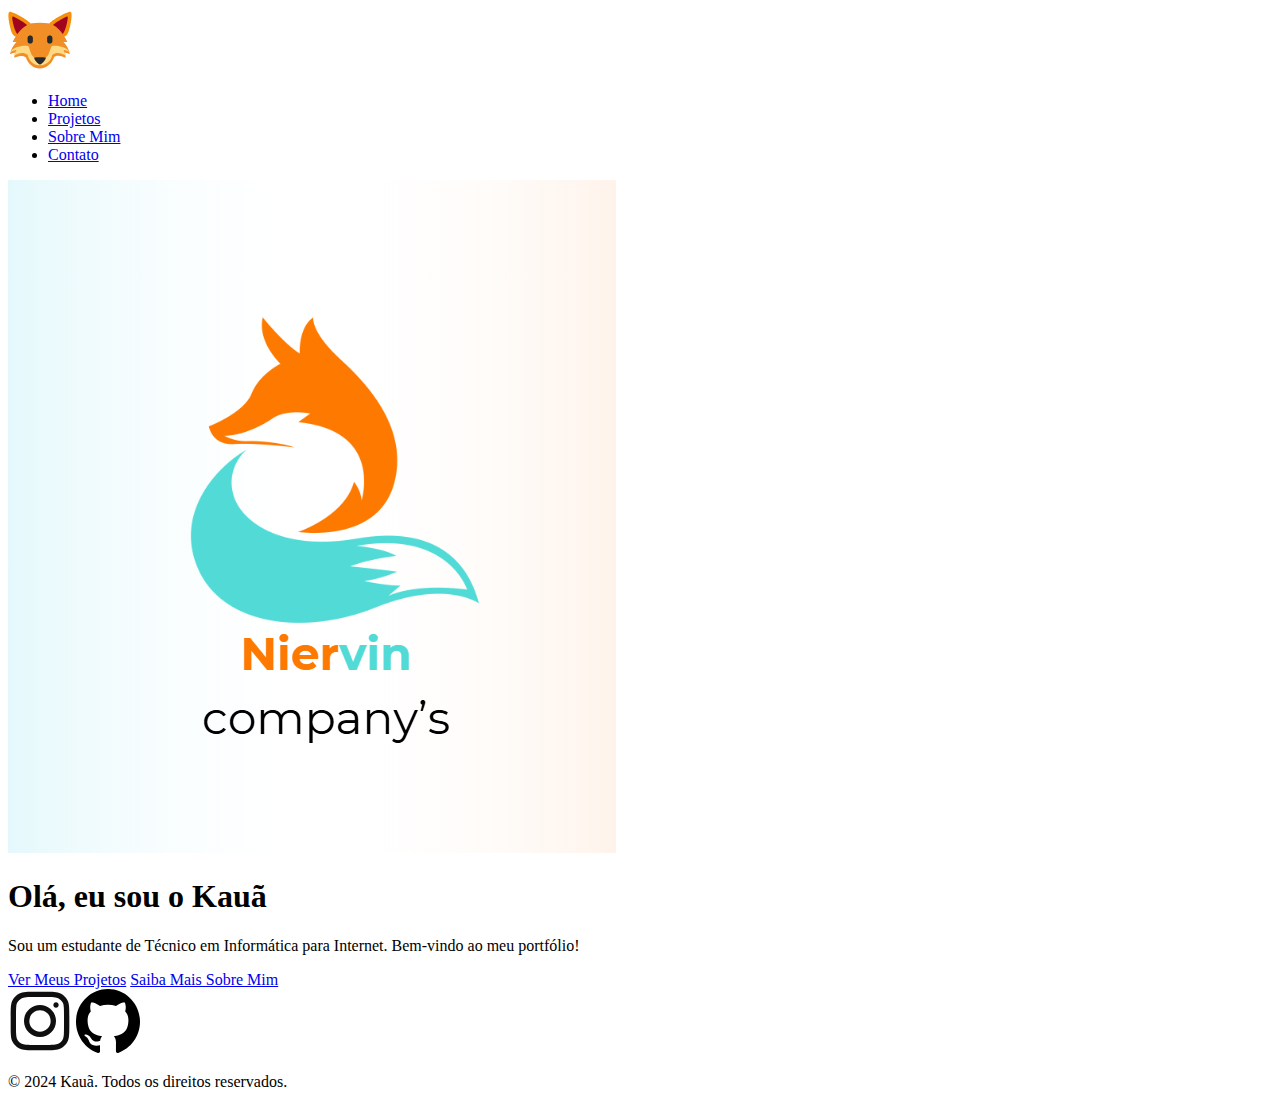
==== index.html @ 60fc6965 "04-08-2024" ====
<!DOCTYPE html>
<html lang="pt-br">
<head>
    <meta charset="UTF-8"> <!-- Define o conjunto de caracteres para a página -->
    <meta name="viewport" content="width=device-width, initial-scale=1.0"> <!-- Define o viewport para responsividade -->
    <title>Portfólio Pessoal</title> <!-- Título da página -->
    <link rel="stylesheet" href="../Trabalho2/CSS/home.css"> <!-- Link para o CSS externo -->
    <link rel="shortcut icon" type="image/x-icon" href="Imagens/Logo Niervin.png"> <!-- Ícone da aba do navegador -->
</head>
<body>
    <!-- Cabeçalho -->
    <header>
        <div class="logo">
            <img src="Imagens/fox-svgrepo-com.svg" alt="Logo raposa"> <!-- Logo da página -->
        </div>
        <nav class="menu">
            <ul>
                <li><a href="./index.html">Home</a></li> <!-- Link para a página inicial -->
                <li><a href="../Trabalho2/HTML/portfolio.html">Projetos</a></li> <!-- Link para a página de Projetos -->
                <li><a href="../Trabalho2/HTML/about.html">Sobre Mim</a></li> <!-- Link para a página Sobre Mim -->
                <li><a href="../Trabalho2/HTML/contato.html">Contato</a></li> <!-- Link para a página de Contato -->
            </ul>
        </nav>
    </header>

    <!-- Seção Principal -->
    <main id="home">
        <div class="intro">
            <img src="Imagens/Logo Niervin.png" alt="Avatar"> <!-- Imagem de Avatar -->
            <h1>Olá, eu sou o Kauã</h1> <!-- Saudação principal -->
            <p>Sou um estudante de Técnico em Informática para Internet. Bem-vindo ao meu portfólio!</p> <!-- Descrição -->
            <div class="cta-buttons">
                <a href="../Trabalho2/HTML/portfolio.html" class="btn">Ver Meus Projetos</a> <!-- Botão para visualizar projetos -->
                <a href="../Trabalho2/HTML/about.html" class="btn">Saiba Mais Sobre Mim</a> <!-- Botão para saber mais sobre o autor -->
            </div>
        </div>
    </main>

    <!-- Rodapé -->
    <footer>
        <div class="icones">
            <a href="https://www.instagram.com/souzas_kaua/" target="_blank"><img src="Imagens/logoInsta.svg" alt="Instagram"></a> <!-- Link para o Instagram -->
            <a href="https://github.com/KauaJsouza" target="_blank"><img src="Imagens/logogit.svg" alt="GitHub"></a> <!-- Link para o GitHub -->
        </div>
        <p>© 2024 Kauã. Todos os direitos reservados.</p> <!-- Aviso de direitos autorais -->
    </footer>
</body>
</html>
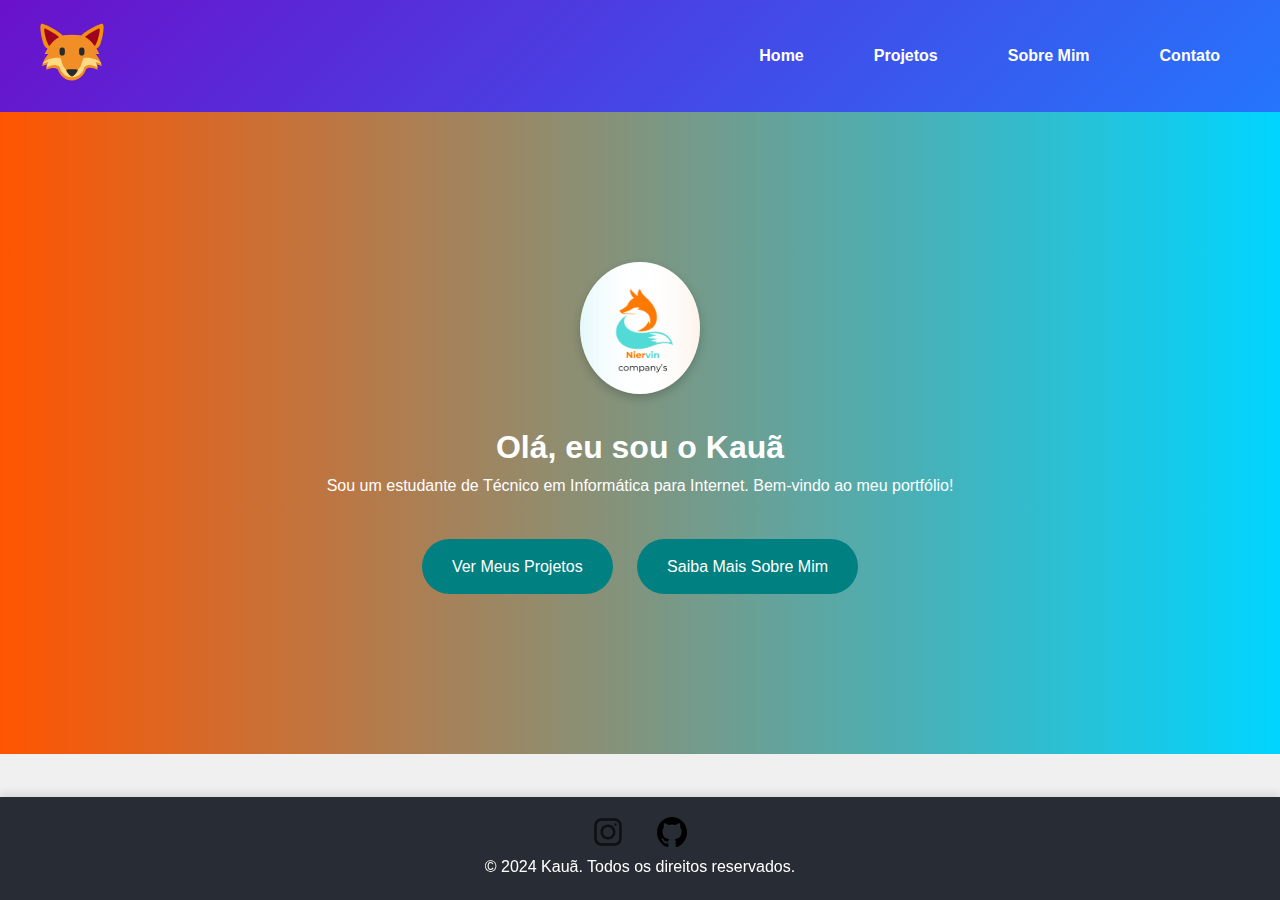
==== commit 87dac3e4: "04-09-2024" ====
--- a/index.html
+++ b/index.html
@@ -4,7 +4,7 @@
     <meta charset="UTF-8"> <!-- Define o conjunto de caracteres para a página -->
     <meta name="viewport" content="width=device-width, initial-scale=1.0"> <!-- Define o viewport para responsividade -->
     <title>Portfólio Pessoal</title> <!-- Título da página -->
-    <link rel="stylesheet" href="../Trabalho2/CSS/home.css"> <!-- Link para o CSS externo -->
+    <link rel="stylesheet" href="./CSS/home.css"> <!-- Link para o CSS externo -->
     <link rel="shortcut icon" type="image/x-icon" href="Imagens/Logo Niervin.png"> <!-- Ícone da aba do navegador -->
 </head>
 <body>
@@ -16,9 +16,9 @@
         <nav class="menu">
             <ul>
                 <li><a href="./index.html">Home</a></li> <!-- Link para a página inicial -->
-                <li><a href="../Trabalho2/HTML/portfolio.html">Projetos</a></li> <!-- Link para a página de Projetos -->
-                <li><a href="../Trabalho2/HTML/about.html">Sobre Mim</a></li> <!-- Link para a página Sobre Mim -->
-                <li><a href="../Trabalho2/HTML/contato.html">Contato</a></li> <!-- Link para a página de Contato -->
+                <li><a href="./HTML/portfolio.html">Projetos</a></li> <!-- Link para a página de Projetos -->
+                <li><a href="./HTML/about.html">Sobre Mim</a></li> <!-- Link para a página Sobre Mim -->
+                <li><a href="./HTML/contato.html">Contato</a></li> <!-- Link para a página de Contato -->
             </ul>
         </nav>
     </header>
@@ -30,8 +30,8 @@
             <h1>Olá, eu sou o Kauã</h1> <!-- Saudação principal -->
             <p>Sou um estudante de Técnico em Informática para Internet. Bem-vindo ao meu portfólio!</p> <!-- Descrição -->
             <div class="cta-buttons">
-                <a href="../Trabalho2/HTML/portfolio.html" class="btn">Ver Meus Projetos</a> <!-- Botão para visualizar projetos -->
-                <a href="../Trabalho2/HTML/about.html" class="btn">Saiba Mais Sobre Mim</a> <!-- Botão para saber mais sobre o autor -->
+                <a href=".HTML/portfolio.html" class="btn">Ver Meus Projetos</a> <!-- Botão para visualizar projetos -->
+                <a href=".HTML/about.html" class="btn">Saiba Mais Sobre Mim</a> <!-- Botão para saber mais sobre o autor -->
             </div>
         </div>
     </main>
--- a/CSS/home.css
+++ b/CSS/home.css
@@ -0,0 +1,168 @@
+/* Reset de margens e preenchimentos */
+* {
+    margin: 0; /* Remove margens padrão */
+    padding: 0; /* Remove preenchimentos padrão */
+    box-sizing: border-box; /* Inclui bordas e preenchimentos no tamanho total dos elementos */
+}
+
+body {
+    font-family: 'Arial', sans-serif; /* Define a fonte padrão para o corpo do texto */
+    line-height: 1.6; /* Define a altura da linha para facilitar a leitura */
+    background-color: #f0f0f0; /* Define a cor de fundo do corpo */
+    color: #333; /* Define a cor do texto */
+}
+
+/* Estilos do Cabeçalho */
+header {
+    display: flex; /* Utiliza flexbox para organizar os itens do cabeçalho */
+    justify-content: space-between; /* Distribui o espaço entre os itens do cabeçalho */
+    align-items: center; /* Alinha os itens verticalmente no centro */
+    padding: 20px 40px; /* Define o preenchimento interno do cabeçalho */
+    background: linear-gradient(135deg, #6a11cb, #2575fc); /* Gradiente de roxo para azul */
+    color: white; /* Define a cor do texto no cabeçalho */
+    box-shadow: 0 4px 8px rgba(0, 0, 0, 0.1); /* Adiciona uma sombra sutil ao cabeçalho */
+}
+
+.menu ul {
+    list-style: none; /* Remove marcadores da lista */
+    display: flex; /* Utiliza flexbox para o menu */
+    gap: 30px; /* Define o espaço entre os itens do menu */
+}
+
+.menu ul li a {
+    color: white; /* Define a cor do texto dos links do menu */
+    text-decoration: none; /* Remove o sublinhado dos links */
+    font-weight: bold; /* Define o texto em negrito */
+    padding: 10px 20px; /* Define o preenchimento interno dos links */
+    border-radius: 5px; /* Adiciona bordas arredondadas aos links */
+    transition: background-color 0.3s, color 0.3s; /* Define a transição suave para as mudanças de cor */
+}
+
+.menu ul li a:hover {
+    background-color: #ff5500; /* Tom de laranja vibrante ao passar o mouse */
+    color: #fff; /* Muda a cor do texto ao passar o mouse */
+}
+
+/* Estilos da Seção Principal */
+main {
+    background: linear-gradient(to right, #ff5500, #00d5ff); /* Gradiente de laranja para rosa */
+    padding: 150px 50px; /* Define o preenchimento interno da seção principal */
+    text-align: center; /* Centraliza o texto dentro da seção principal */
+    color: white; /* Define a cor do texto na seção principal */
+}
+
+.intro img {
+    width: 120px; /* Define a largura das imagens */
+    border-radius: 50%; /* Torna as imagens circulares */
+    box-shadow: 0 4px 10px rgba(0, 0, 0, 0.2); /* Adiciona uma sombra sutil às imagens */
+    margin-bottom: 20px; /* Define o espaço abaixo das imagens */
+    transition: transform 0.3s; /* Define a transição suave para a transformação */
+}
+
+.intro img:hover {
+    transform: scale(1.1); /* Aumenta o tamanho da imagem ao passar o mouse */
+}
+
+.cta-buttons {
+    margin-top: 30px; /* Define o espaço acima dos botões de chamada para ação */
+}
+
+.btn {
+    display: inline-block; /* Define que o botão deve ser exibido como bloco em linha */
+    padding: 15px 30px; /* Define o preenchimento interno dos botões */
+    margin: 10px; /* Define o espaço ao redor dos botões */
+    background-color: #008080; /* Tom de verde-azulado para o fundo dos botões */
+    color: white; /* Define a cor do texto dos botões */
+    text-decoration: none; /* Remove o sublinhado dos botões */
+    border-radius: 30px; /* Adiciona bordas arredondadas aos botões */
+    transition: background-color 0.3s, transform 0.3s; /* Define a transição suave para as mudanças de cor e transformação */
+}
+
+.btn:hover {
+    background-color: #20b2aa; /* Tom de azul piscina claro ao passar o mouse */
+    transform: translateY(-5px); /* Move o botão para cima ao passar o mouse */
+}
+
+/* Estilos do Rodapé */
+footer {
+    position: fixed; /* Fixa o rodapé na parte inferior da página */
+    bottom: 0; /* Define a posição do rodapé na parte inferior */
+    width: 100%; /* Define a largura do rodapé para 100% da tela */
+    background-color: #282c34; /* Define a cor de fundo do rodapé */
+    color: white; /* Define a cor do texto no rodapé */
+    text-align: center; /* Centraliza o texto no rodapé */
+    padding: 20px 0; /* Define o preenchimento interno do rodapé */
+    box-shadow: 0 -4px 8px rgba(0, 0, 0, 0.1); /* Adiciona uma sombra sutil ao rodapé */
+}
+
+footer .icones img {
+    width: 30px; /* Define a largura das imagens de ícones */
+    margin: 0 15px; /* Define o espaço ao redor das imagens de ícones */
+    transition: transform 0.5s; /* Define a transição suave para a transformação */
+}
+
+footer .icones img:hover {
+    transform: scale(1.2) rotate(10deg); /* Aumenta o tamanho e rotaciona os ícones ao passar o mouse */
+}
+
+/* Responsividade */
+@media (max-width: 768px) {
+    header {
+        flex-direction: column; /* Alinha os itens do cabeçalho verticalmente em telas menores */
+        align-items: flex-start; /* Alinha os itens do cabeçalho à esquerda */
+    }
+
+    .menu ul {
+        flex-direction: column; /* Alinha os itens do menu verticalmente em telas menores */
+        gap: 10px; /* Reduz o espaço entre os itens do menu */
+        margin-top: 10px; /* Define o espaço acima do menu */
+    }
+
+    .menu ul li {
+        margin-left: 0; /* Remove a margem esquerda dos itens do menu */
+    }
+
+    .menu ul li a {
+        padding: 10px; /* Reduz o preenchimento interno dos links do menu */
+        font-size: 16px; /* Reduz o tamanho da fonte dos links do menu */
+    }
+
+    main {
+        padding: 80px 20px; /* Reduz o preenchimento interno da seção principal */
+    }
+
+    .intro img {
+        width: 100px; /* Reduz a largura das imagens em telas menores */
+    }
+
+    .btn {
+        padding: 12px 24px; /* Reduz o preenchimento interno dos botões em telas menores */
+    }
+
+    footer {
+        padding: 15px 10px; /* Reduz o preenchimento interno do rodapé */
+    }
+
+    footer .icones img {
+        width: 25px; /* Reduz a largura das imagens de ícones em telas menores */
+        margin: 0 10px; /* Reduz o espaço ao redor das imagens de ícones */
+    }
+}
+
+@media (max-width: 480px) {
+    .menu ul {
+        gap: 5px; /* Reduz ainda mais o espaço entre os itens do menu */
+    }
+
+    .menu ul li a {
+        font-size: 14px; /* Reduz o tamanho da fonte dos links do menu */
+    }
+
+    .intro img {
+        width: 80px; /* Reduz ainda mais a largura das imagens em telas muito pequenas */
+    }
+
+    .btn {
+        padding: 10px 20px; /* Reduz o preenchimento interno dos botões em telas muito pequenas */
+    }
+}
